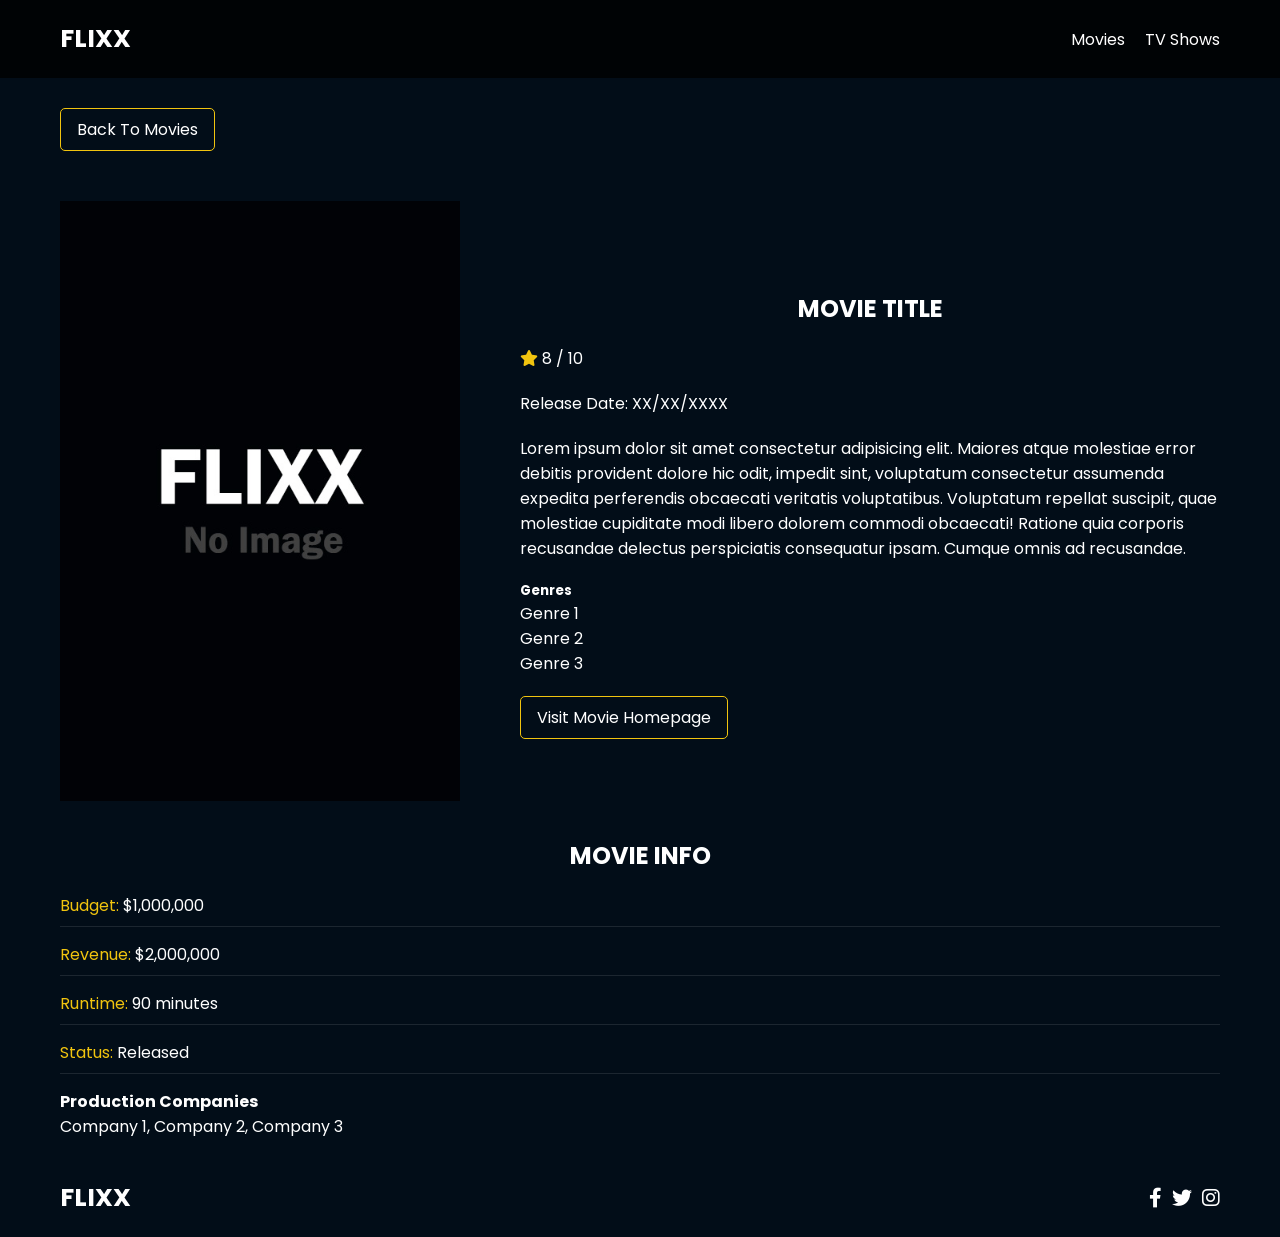
==== movie-details.html @ a0dca435 "Initial Commit (Theme & Boilerplate Addition)" ====
<!DOCTYPE html>
<html lang="en">
  <head>
    <meta charset="UTF-8" />
    <meta http-equiv="X-UA-Compatible" content="IE=edge" />
    <meta name="viewport" content="width=device-width, initial-scale=1.0" />
    <link rel="preconnect" href="https://fonts.googleapis.com" />
    <link rel="preconnect" href="https://fonts.gstatic.com" crossorigin />
    <link
      href="https://fonts.googleapis.com/css2?family=Poppins:wght@300;400;700&display=swap"
      rel="stylesheet"
    />
    <link rel="stylesheet" href="lib/fontawesome.css" />
    <link rel="stylesheet" href="css/style.css" />
    <link rel="stylesheet" href="css/spinner.css" />
    <script src="js/script.js" defer></script>
    <title>Flixx | Movie Details</title>
  </head>
  <body>
    <header class="main-header">
      <div class="container">
        <div class="logo"><a href="/">FLIXX</a></div>
        <nav>
          <ul>
            <li>
              <a class="nav-link" href="/">Movies</a>
            </li>
            <li>
              <a class="nav-link" href="/shows.html">TV Shows</a>
            </li>
          </ul>
        </nav>
      </div>
    </header>

    <!-- Movie Details -->
    <section class="container">
      <div class="back">
        <a class="btn" href="index.html">Back To Movies</a>
      </div>
      <!-- Movie Details Output -->
      <div id="movie-details">
        <div class="details-top">
          <div>
            <img
              src="images/no-image.jpg"
              class="card-img-top"
              alt="Movie Title"
            />
          </div>
          <div>
            <h2>Movie Title</h2>
            <p>
              <i class="fas fa-star text-primary"></i>
              8 / 10
            </p>
            <p class="text-muted">Release Date: XX/XX/XXXX</p>
            <p>
              Lorem ipsum dolor sit amet consectetur adipisicing elit. Maiores
              atque molestiae error debitis provident dolore hic odit, impedit
              sint, voluptatum consectetur assumenda expedita perferendis
              obcaecati veritatis voluptatibus. Voluptatum repellat suscipit,
              quae molestiae cupiditate modi libero dolorem commodi obcaecati!
              Ratione quia corporis recusandae delectus perspiciatis consequatur
              ipsam. Cumque omnis ad recusandae.
            </p>
            <h5>Genres</h5>
            <ul class="list-group">
              <li>Genre 1</li>
              <li>Genre 2</li>
              <li>Genre 3</li>
            </ul>
            <a href="#" target="_blank" class="btn">Visit Movie Homepage</a>
          </div>
        </div>
        <div class="details-bottom">
          <h2>Movie Info</h2>
          <ul>
            <li><span class="text-secondary">Budget:</span> $1,000,000</li>
            <li><span class="text-secondary">Revenue:</span> $2,000,000</li>
            <li><span class="text-secondary">Runtime:</span> 90 minutes</li>
            <li><span class="text-secondary">Status:</span> Released</li>
          </ul>
          <h4>Production Companies</h4>
          <div class="list-group">Company 1, Company 2, Company 3</div>
        </div>
      </div>
    </section>

    <!-- Footer -->
    <footer class="main-footer">
      <div class="container">
        <div class="logo"><span>FLIXX</span></div>
        <div class="social-links">
          <a href="https://www.facebook.com" target="_blank"
            ><i class="fab fa-facebook-f"></i
          ></a>
          <a href="https://www.twitter.com" target="_blank"
            ><i class="fab fa-twitter"></i
          ></a>
          <a href="https://www.instagram.com" target="_blank"
            ><i class="fab fa-instagram"></i
          ></a>
        </div>
      </div>
    </footer>

    <div class="spinner"></div>
  </body>
</html>
---- css/style.css ----
*,
*::before,
*::after {
  box-sizing: border-box;
  padding: 0;
  margin: 0;
}

:root {
  --color-primary: #020d18;
  --color-secondary: #f1c40f;
}

body {
  font-family: 'Poppins', sans-serif;
  font-size: 16px;
  background: var(--color-primary);
  color: #fff;
  overflow-x: hidden;
}

a {
  color: #fff;
  text-decoration: none;
}

ul {
  list-style: none;
}

.text-primary {
  color: var(--color-secondary);
}

.text-secondary {
  color: var(--color-secondary);
}

.active {
  color: var(--color-secondary);
  font-weight: 700;
}

.back {
  margin-top: 30px;
}

.btn {
  display: inline-block;
  padding: 0.5rem 1rem;
  border: 1px solid var(--color-secondary);
  border-radius: 5px;
  color: #fff;
  cursor: pointer;
  background: transparent;
  transition: all 0.3s ease-in-out;
}

.btn:hover {
  background: var(--color-secondary);
  color: #000;
}

.btn:disabled {
  border-color: #ccc;
  cursor: not-allowed;
}

.btn:disabled:hover {
  background: transparent;
  color: #fff;
}

.container {
  max-width: 1200px;
  width: 100%;
  margin: 0 auto;
  padding: 0 20px;
}

.main-header .container {
  display: flex;
  justify-content: space-between;
  align-items: center;
  padding: 0 20px;
}

.main-header {
  padding: 20px 0;
  background: rgba(0, 0, 0, 0.8);
}

.main-header .logo {
  color: #fff;
  font-size: 25px;
  font-weight: 700;
  text-transform: uppercase;
}

.main-header ul {
  display: flex;
}

.main-header ul li {
  margin-left: 20px;
}

.main-header ul li a {
  font-size: 16px;
}

.main-header ul li a:hover {
  color: var(--color-secondary);
}

/* Grid */
.grid {
  display: grid;
  grid-template-columns: repeat(auto-fit, minmax(250px, 1fr));
  grid-gap: 20px;
}

/* Card */
.card {
  background: #04376b;
  padding: 5px;
}

.card img {
  width: 100%;
}

.card-body {
  padding: 10px;
  font-size: 20px;
}

.card:hover {
  transform: scale(1.05);
  transition: all 0.5s ease-in-out;
  background: #0a4b8f;
}

/* Footer */
.main-footer {
  background: #020d18;
  padding: 20px 0;
  margin-top: 20px;
}

.main-footer .container {
  display: flex;
  justify-content: space-between;
  align-items: center;
}

.main-footer .container .logo {
  color: #fff;
  font-size: 25px;
  font-weight: 700;
  text-transform: uppercase;
}

.main-footer .container .social-links {
  display: flex;
  font-size: 20px;
}

.main-footer .container .social-links a {
  margin-left: 10px;
  color: #fff;
}

.main-footer .container .social-links a:hover {
  color: var(--color-secondary);
}

/* Section: Now Playing */

section.now-playing {
  padding: 60px;
  background: url(../images/showcase-bg.jpg) no-repeat center center/cover;
}

section h2 {
  margin: 20px 0;
  text-align: center;
  text-transform: uppercase;
}

/* Slider */
.swiper {
  width: 100%;
  height: 50%;
}

.swiper-slide {
  text-align: center;
  font-size: 18px;
  background: var(--color-primary);
  display: flex;
  flex-direction: column;
  justify-content: center;
  align-items: center;
}

.swiper-slide img {
  display: block;
  width: 100%;
  height: 100%;
  object-fit: cover;
}

.swiper-rating {
  padding: 10px;
}

/* Movie Details */
.details-top {
  display: flex;
  justify-content: space-between;
  align-items: center;
  margin: 50px 0 30px;
}

.details-top img {
  width: 400px;
  height: 100%;
  margin-right: 60px;
  object-fit: cover;
}

.details-top p {
  margin: 20px 0;
}

.details-top .btn {
  margin-top: 20px;
}

.details-bottom {
}

.details-bottom li {
  margin: 15px 0;
  padding-bottom: 8px;
  border-bottom: 1px solid #fff;
  border-color: rgba(255, 255, 255, 0.1);
}

/* Search */
.search {
  padding: 60px;
  margin-bottom: 40px;
}

.search .container {
  display: flex;
  justify-content: center;
  align-items: center;
  flex-direction: column;
}

.search .container h2 {
  margin-bottom: 20px;
}

.search .container form {
  width: 100%;
  max-width: 600px;
}



input[type='radio'] {
    -webkit-appearance:none;
  appearance: none;
}

.search-radio {
  margin-bottom: 20px;
}

.search-radio label {
  color: var(--color-secondary);
  border: 1px solid var(--color-secondary);
  padding: 10px;
  border-radius: 5px;
}

.search-radio input[type='radio']:checked+label {
  color: var(--color-primary);
  background-color: var(--color-secondary);
  padding: 10px;
  border-radius: 5px;
}

.search-flex {
  display: flex;
  justify-content: space-between;
  align-items: center;
  margin-top: 10px;
}

.search .container form input[type='text'] {
  flex: 6;
  width: 100%;
  height: 50px;
  padding: 10px;
  margin-right: 10px;
  border: 1px solid #fff;
  border-radius: 5px;
  background: transparent;
  color: #fff;
}

.search .container form input[type='text']::placeholder {
  color: #fff;
}

.search .container form input[type='text']:focus {
  outline: none;
}

.search .container form button {
  flex: 1;
  display: block;
  width: 100%;
  padding: 10px;
  border-radius: 5px;
  height: 50px;
  cursor: pointer;
  background: var(--color-secondary);
  color: #000;
}

.search .container form button:hover {
  background: transparent;
  color: #fff;
}

.pagination {
  margin-top: 20px;
}

.page-counter {
  margin-top: 10px;
}

/* Alert */
.alert {
  background: red;
  padding: 10px 20px;
  margin-bottom: 20px;
  border-radius: 5px;
}

.alert-success {
  background: green;
}

.alert-error {
  background: red;
}
---- css/spinner.css ----
/* Spinner From: https://codepen.io/tbrownvisuals/pen/edGYvx */
.spinner {
  position: fixed;
  z-index: 999;
  height: 2em;
  width: 2em;
  overflow: show;
  margin: auto;
  top: 0;
  left: 0;
  bottom: 0;
  right: 0;
  display: none;
}

.show {
  display: block;
}

/* Transparent Overlay */
.spinner:before {
  content: '';
  display: block;
  position: fixed;
  top: 0;
  left: 0;
  width: 100%;
  height: 100%;
  background: radial-gradient(rgba(20, 20, 20, 0.8), rgba(0, 0, 0, 0.8));

  background: -webkit-radial-gradient(
    rgba(20, 20, 20, 0.8),
    rgba(0, 0, 0, 0.8)
  );
}

/* :not(:required) hides these rules from IE9 and below */
.spinner:not(:required) {
  /* hide "loading..." text */
  font: 0/0 a;
  color: transparent;
  text-shadow: none;
  background-color: transparent;
  border: 0;
}

.spinner:not(:required):after {
  content: '';
  display: block;
  font-size: 10px;
  width: 1em;
  height: 1em;
  margin-top: -0.5em;
  -webkit-animation: spinner 150ms infinite linear;
  -moz-animation: spinner 150ms infinite linear;
  -ms-animation: spinner 150ms infinite linear;
  -o-animation: spinner 150ms infinite linear;
  animation: spinner 150ms infinite linear;
  border-radius: 0.5em;
  -webkit-box-shadow: rgba(255, 255, 255, 0.75) 1.5em 0 0 0,
    rgba(255, 255, 255, 0.75) 1.1em 1.1em 0 0,
    rgba(255, 255, 255, 0.75) 0 1.5em 0 0,
    rgba(255, 255, 255, 0.75) -1.1em 1.1em 0 0,
    rgba(255, 255, 255, 0.75) -1.5em 0 0 0,
    rgba(255, 255, 255, 0.75) -1.1em -1.1em 0 0,
    rgba(255, 255, 255, 0.75) 0 -1.5em 0 0,
    rgba(255, 255, 255, 0.75) 1.1em -1.1em 0 0;
  box-shadow: rgba(255, 255, 255, 0.75) 1.5em 0 0 0,
    rgba(255, 255, 255, 0.75) 1.1em 1.1em 0 0,
    rgba(255, 255, 255, 0.75) 0 1.5em 0 0,
    rgba(255, 255, 255, 0.75) -1.1em 1.1em 0 0,
    rgba(255, 255, 255, 0.75) -1.5em 0 0 0,
    rgba(255, 255, 255, 0.75) -1.1em -1.1em 0 0,
    rgba(255, 255, 255, 0.75) 0 -1.5em 0 0,
    rgba(255, 255, 255, 0.75) 1.1em -1.1em 0 0;
}

/* Animation */

@-webkit-keyframes spinner {
  0% {
    -webkit-transform: rotate(0deg);
    -moz-transform: rotate(0deg);
    -ms-transform: rotate(0deg);
    -o-transform: rotate(0deg);
    transform: rotate(0deg);
  }
  100% {
    -webkit-transform: rotate(360deg);
    -moz-transform: rotate(360deg);
    -ms-transform: rotate(360deg);
    -o-transform: rotate(360deg);
    transform: rotate(360deg);
  }
}
@-moz-keyframes spinner {
  0% {
    -webkit-transform: rotate(0deg);
    -moz-transform: rotate(0deg);
    -ms-transform: rotate(0deg);
    -o-transform: rotate(0deg);
    transform: rotate(0deg);
  }
  100% {
    -webkit-transform: rotate(360deg);
    -moz-transform: rotate(360deg);
    -ms-transform: rotate(360deg);
    -o-transform: rotate(360deg);
    transform: rotate(360deg);
  }
}
@-o-keyframes spinner {
  0% {
    -webkit-transform: rotate(0deg);
    -moz-transform: rotate(0deg);
    -ms-transform: rotate(0deg);
    -o-transform: rotate(0deg);
    transform: rotate(0deg);
  }
  100% {
    -webkit-transform: rotate(360deg);
    -moz-transform: rotate(360deg);
    -ms-transform: rotate(360deg);
    -o-transform: rotate(360deg);
    transform: rotate(360deg);
  }
}
@keyframes spinner {
  0% {
    -webkit-transform: rotate(0deg);
    -moz-transform: rotate(0deg);
    -ms-transform: rotate(0deg);
    -o-transform: rotate(0deg);
    transform: rotate(0deg);
  }
  100% {
    -webkit-transform: rotate(360deg);
    -moz-transform: rotate(360deg);
    -ms-transform: rotate(360deg);
    -o-transform: rotate(360deg);
    transform: rotate(360deg);
  }
}
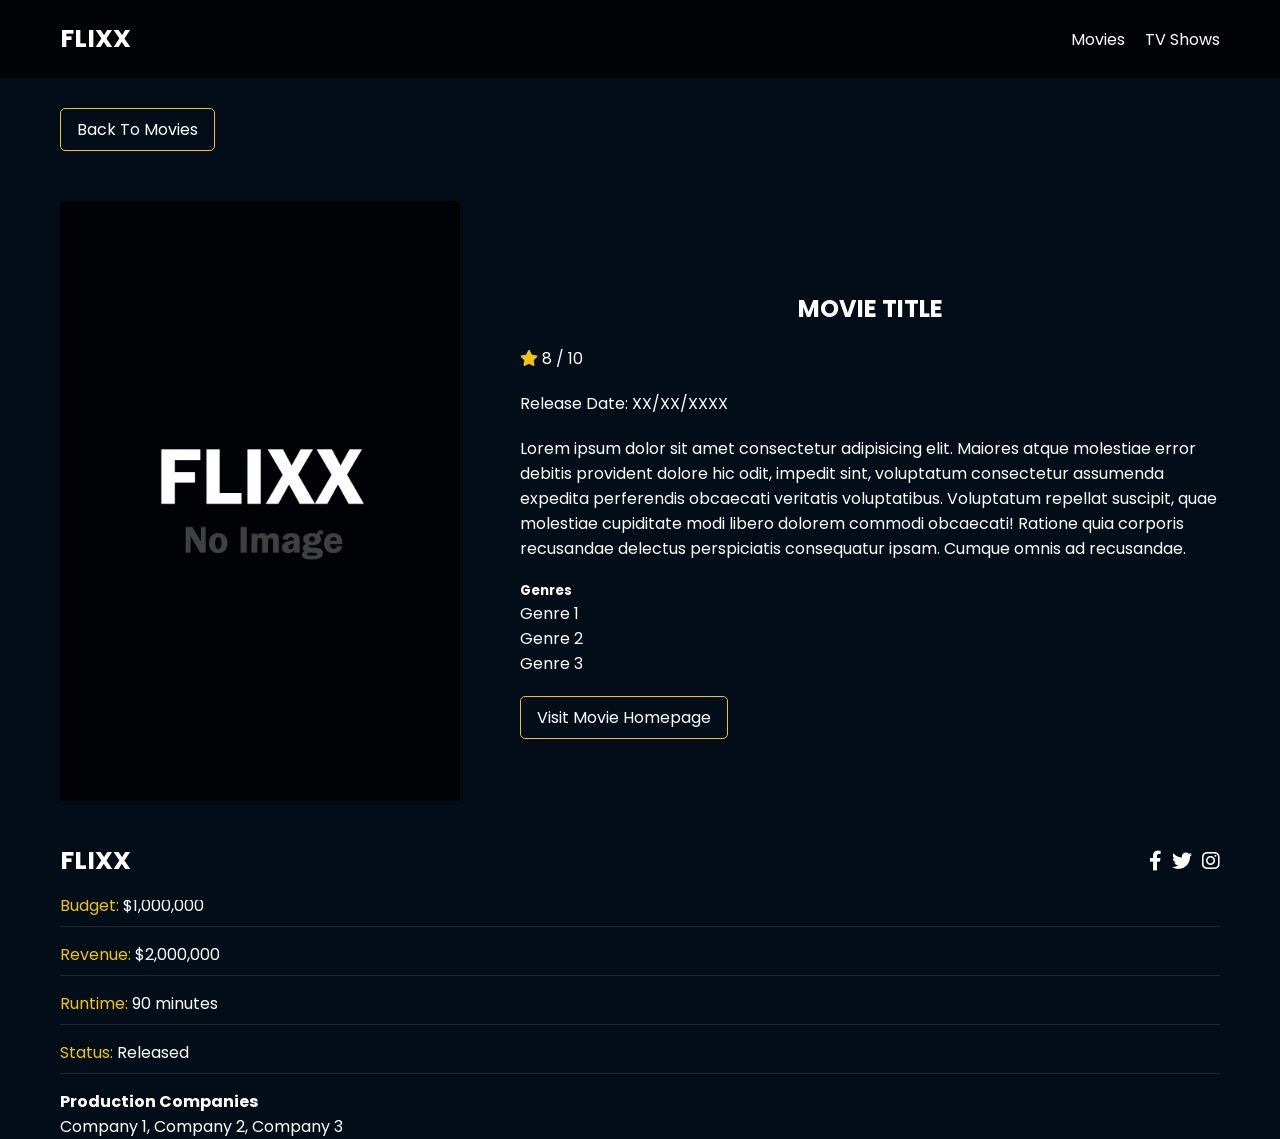
==== commit 760fd016: "1. (ADJUST) Footer Style: Normal -> Fixed 2. (ADJUST) Card Styling: Uncapped Width -> Max Width: 400" ====
--- a/movie-details.html
+++ b/movie-details.html
@@ -1,4 +1,4 @@
-<!DOCTYPE html>
+<!doctype html>
 <html lang="en">
   <head>
     <meta charset="UTF-8" />
@@ -13,7 +13,7 @@
     <link rel="stylesheet" href="lib/fontawesome.css" />
     <link rel="stylesheet" href="css/style.css" />
     <link rel="stylesheet" href="css/spinner.css" />
-    <script src="js/script.js" defer></script>
+    <script type="module" src="js/script.js" defer></script>
     <title>Flixx | Movie Details</title>
   </head>
   <body>
--- a/css/style.css
+++ b/css/style.css
@@ -12,7 +12,7 @@
 }
 
 body {
-  font-family: 'Poppins', sans-serif;
+  font-family: "Poppins", sans-serif;
   font-size: 16px;
   background: var(--color-primary);
   color: #fff;
@@ -124,6 +124,7 @@
 .card {
   background: #04376b;
   padding: 5px;
+  max-width: 400px;
 }
 
 .card img {
@@ -143,6 +144,9 @@
 
 /* Footer */
 .main-footer {
+  position: fixed;
+  width: 100%;
+  bottom: 0;
   background: #020d18;
   padding: 20px 0;
   margin-top: 20px;
@@ -216,6 +220,19 @@
 }
 
 /* Movie Details */
+.backdrop-img {
+  position: absolute;
+  top: 0;
+  left: 0;
+  translate: 0% 0%;
+  width: 100vw;
+  height: 100vh;
+  z-index: -1;
+  opacity: 0.1;
+  object-fit: cover;
+  object-position: center;
+}
+
 .details-top {
   display: flex;
   justify-content: space-between;
@@ -249,6 +266,21 @@
 }
 
 /* Search */
+.search-error {
+  margin-top: 60px;
+  display: flex;
+  gap: 16px;
+  justify-self: center;
+  align-items: center;
+  padding: 16px;
+  border: 1px solid #fa5252;
+  border-radius: 10px;
+}
+
+.search-error > * {
+  color: #fa5252;
+}
+
 .search {
   padding: 60px;
   margin-bottom: 40px;
@@ -270,10 +302,8 @@
   max-width: 600px;
 }
 
-
-
-input[type='radio'] {
-    -webkit-appearance:none;
+input[type="radio"] {
+  -webkit-appearance: none;
   appearance: none;
 }
 
@@ -286,9 +316,10 @@
   border: 1px solid var(--color-secondary);
   padding: 10px;
   border-radius: 5px;
-}
-
-.search-radio input[type='radio']:checked+label {
+  cursor: pointer;
+}
+
+.search-radio input[type="radio"]:checked + label {
   color: var(--color-primary);
   background-color: var(--color-secondary);
   padding: 10px;
@@ -302,7 +333,7 @@
   margin-top: 10px;
 }
 
-.search .container form input[type='text'] {
+.search .container form input[type="text"] {
   flex: 6;
   width: 100%;
   height: 50px;
@@ -314,11 +345,11 @@
   color: #fff;
 }
 
-.search .container form input[type='text']::placeholder {
-  color: #fff;
-}
-
-.search .container form input[type='text']:focus {
+.search .container form input[type="text"]::placeholder {
+  color: #fff;
+}
+
+.search .container form input[type="text"]:focus {
   outline: none;
 }
 
